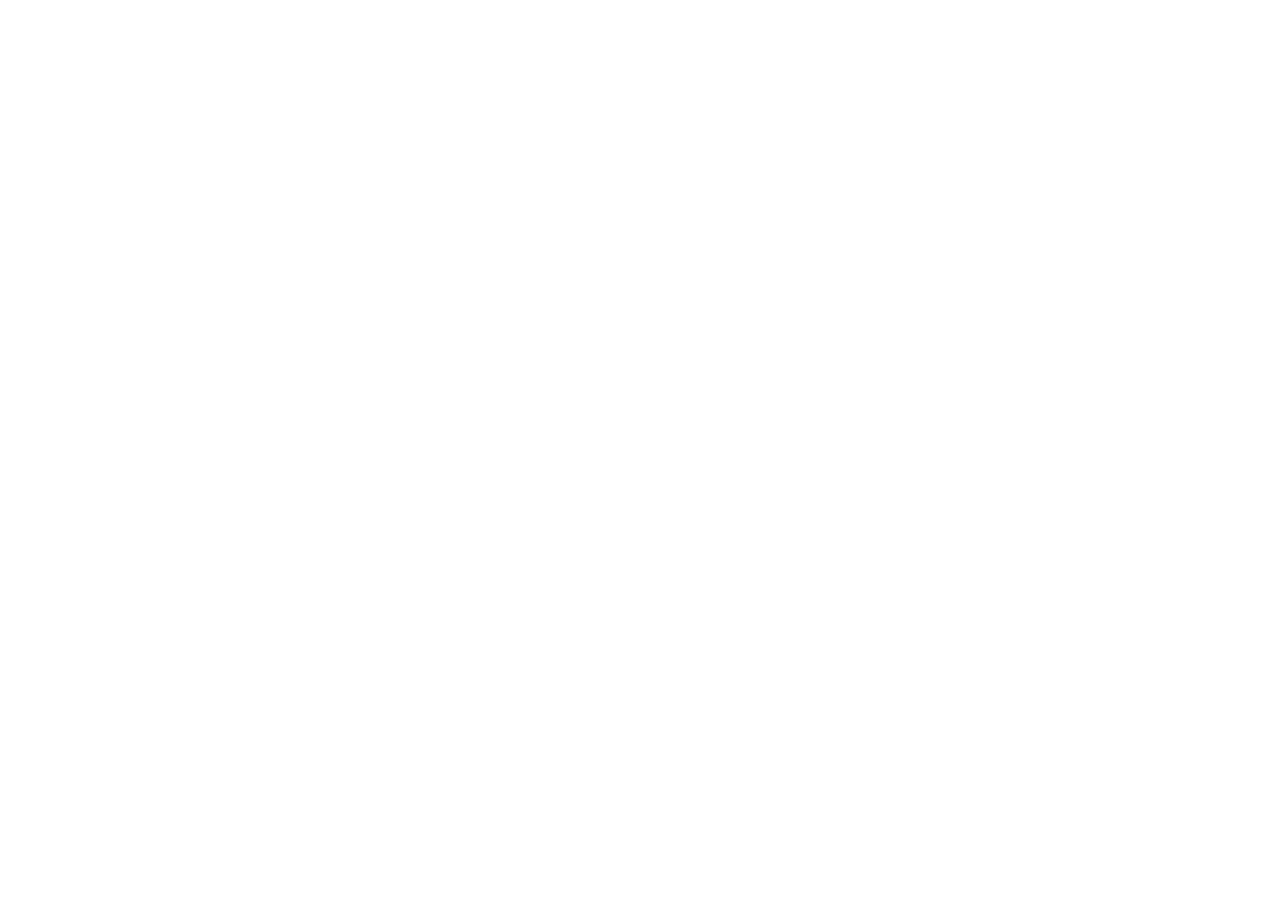
==== index.html @ ba5dfa0c "Create main project's template" ====
<!DOCTYPE html>
<html lang="en">
<head>
    <meta charset="UTF-8">
    <meta name="viewport" content="width=device-width, initial-scale=1.0">
    <link rel="stylesheet" href="main.css">
    <link rel="shortcut icon" href="./images/favicon-32x32.png" type="image/x-icon">
    <title>Interactive rating</title>
</head>
<body>
    
</body>
</html>
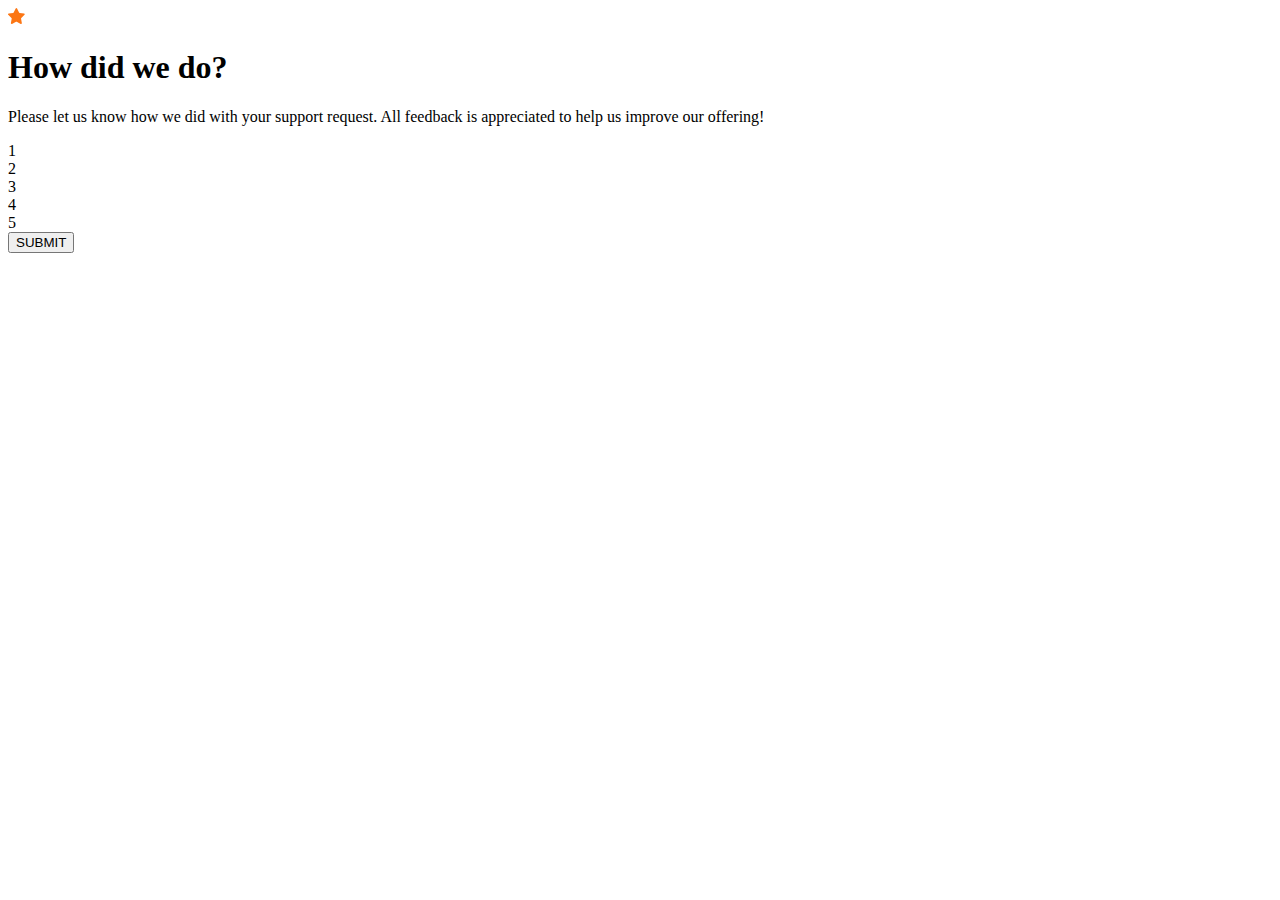
==== commit b78c11e0: "Add HTML template" ====
--- a/index.html
+++ b/index.html
@@ -8,6 +8,20 @@
     <title>Interactive rating</title>
 </head>
 <body>
-    
+    <main>
+        <div class="icon">
+            <img src="./svgs/icon-star.svg" alt="icon stra">
+        </div>
+        <h1>How did we do?</h1>
+        <p>Please let us know how we did with your support request. All feedback is appreciated to help us improve our offering!</p>
+        <div class="rating">
+            <div class="one">1</div>
+            <div class="one">2</div>
+            <div class="one">3</div>
+            <div class="one">4</div>
+            <div class="one">5</div>
+        </div>
+        <button>SUBMIT</button>
+    </main>
 </body>
 </html>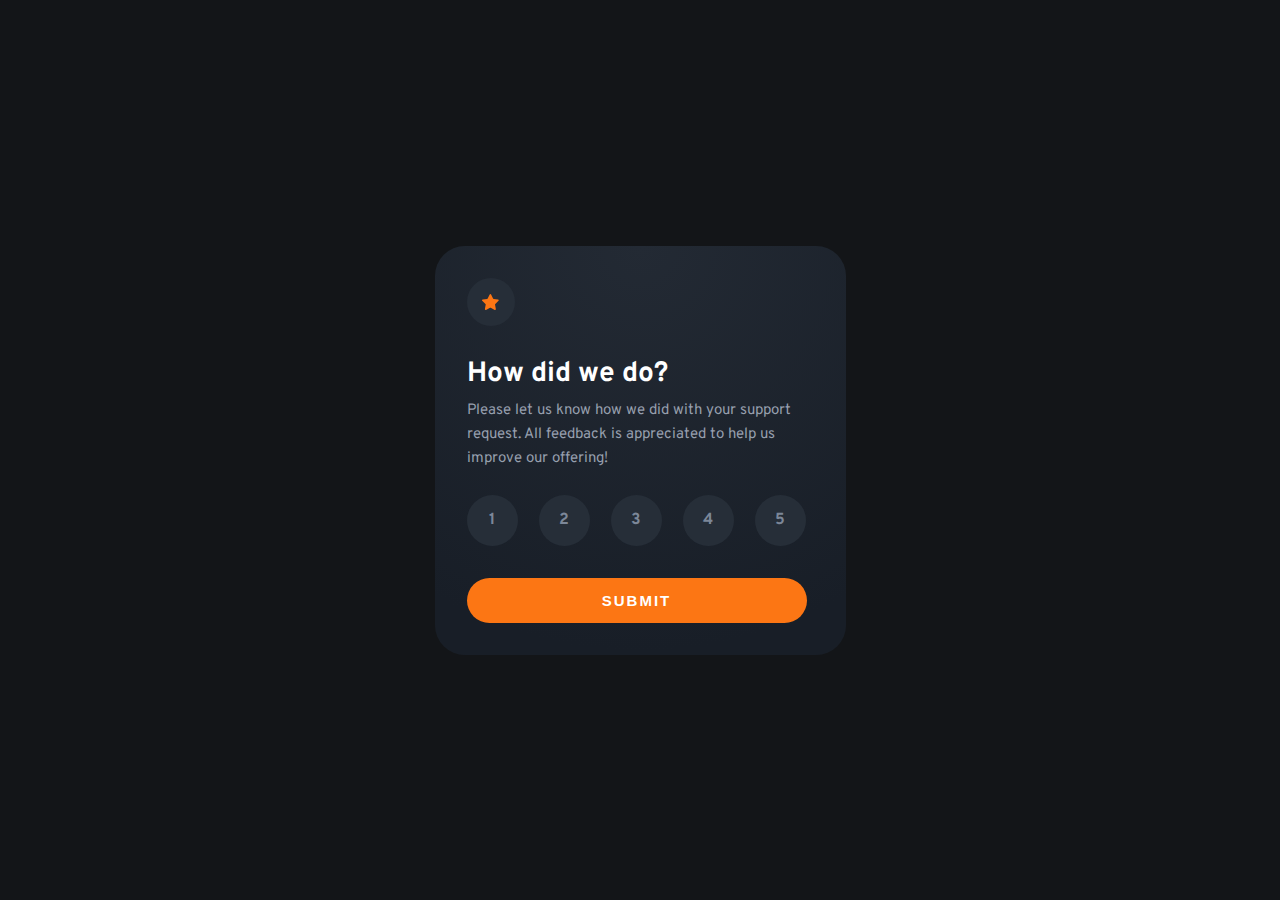
==== commit f47c9363: "Complete desktop design" ====
--- a/index.html
+++ b/index.html
@@ -15,13 +15,14 @@
         <h1>How did we do?</h1>
         <p>Please let us know how we did with your support request. All feedback is appreciated to help us improve our offering!</p>
         <div class="rating">
-            <div class="one">1</div>
-            <div class="one">2</div>
-            <div class="one">3</div>
-            <div class="one">4</div>
-            <div class="one">5</div>
+            <div>1</div>
+            <div>2</div>
+            <div>3</div>
+            <div>4</div>
+            <div>5</div>
         </div>
         <button>SUBMIT</button>
     </main>
+    <script src="main.js"></script>
 </body>
 </html>--- a/main.css
+++ b/main.css
@@ -0,0 +1,93 @@
+/* [ START ] Main Rules */
+@import url('https://fonts.googleapis.com/css2?family=Overpass:wght@400;700&display=swap');
+* {
+    margin: 0;
+    padding: 0;
+    box-sizing: border-box;
+}
+body {
+    background-color: #131518;
+    font-family: 'Overpass', sans-serif;
+    min-height: 100dvh;
+    display: flex;
+    justify-content: center;
+    align-items: center;
+}
+/* [ END ] Main Rules */
+
+/* [ START ] Main Section */
+main {
+    padding: 32px;
+    padding-right: 39px;
+    border-radius: 30px;
+    background: radial-gradient(98.96% 98.96% at 50% 0%, #232A34 0%, #181E27 100%);
+}
+main .icon {
+    width: 48px;
+    height: 48px;
+    border-radius: 50%;
+    background-color: #262E38;
+    display: flex;
+    justify-content: center;
+    align-items: center;
+    margin-bottom: 30px;
+}
+main .icon img {}
+main h1 {
+    color: #FFF;
+    font-size: 28px;
+    font-weight: 700;
+    margin-bottom: 7px;
+}
+main p {
+    color: var(--Light-Grey, #969FAD);
+    font-size: 15px;
+    font-weight: 400;
+    margin-bottom: 24px;
+    max-width: 340px;
+    line-height: 24px;
+}
+main .rating {
+    display: flex;
+    column-gap: 21px;
+    margin-bottom: 32px;
+}
+main .rating > div {
+    width: 51px;
+    height: 51px;
+    border-radius: 50%;
+    background-color: #262E38;
+    display: flex;
+    justify-content: center;
+    align-items: center;
+    color: var(--Medium-Gray, #7C8798);
+    font-size: 16px;
+    font-weight: 700
+}
+main .rating > div:hover {
+    cursor: pointer;
+    background-color: #FC7614;
+    color: #FFF;
+}
+.active {
+    background-color: #FC7614;
+    color: #FFF;
+}
+main button {
+    border: none;
+    border-radius: 22.5px;
+    background-color: #FC7614;
+    color: #FFF;
+    font-size: 15px;
+    font-weight: 700;
+    letter-spacing: 2px;
+    padding: 11px 0;
+    width: 100%;
+    height: 45px;
+}
+main button:hover {
+    background-color: #FFF;
+    color: #FC7614;
+    cursor: pointer;
+}
+/* [ END ] Main Section */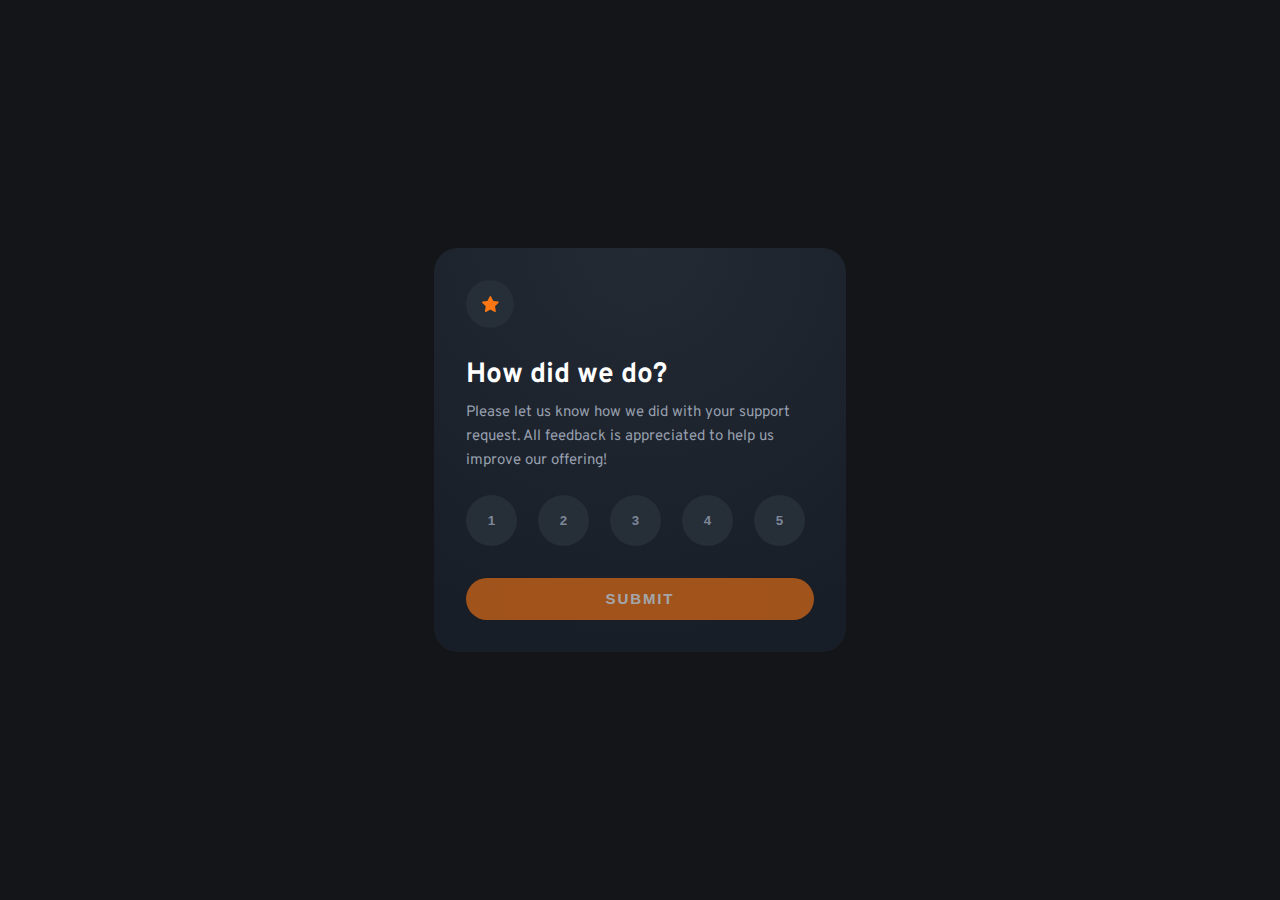
==== commit 305c458a: "refactor codebase" ====
--- a/index.html
+++ b/index.html
@@ -1,28 +1,62 @@
 <!DOCTYPE html>
 <html lang="en">
-<head>
-    <meta charset="UTF-8">
-    <meta name="viewport" content="width=device-width, initial-scale=1.0">
-    <link rel="stylesheet" href="main.css">
-    <link rel="shortcut icon" href="./images/favicon-32x32.png" type="image/x-icon">
-    <title>Interactive rating</title>
-</head>
-<body>
-    <main>
-        <div class="icon">
-            <img src="./svgs/icon-star.svg" alt="icon stra">
-        </div>
-        <h1>How did we do?</h1>
-        <p>Please let us know how we did with your support request. All feedback is appreciated to help us improve our offering!</p>
-        <div class="rating">
-            <div>1</div>
-            <div>2</div>
-            <div>3</div>
-            <div>4</div>
-            <div>5</div>
-        </div>
-        <button>SUBMIT</button>
-    </main>
-    <script src="main.js"></script>
-</body>
-</html>+	<head>
+		<meta charset="UTF-8" />
+		<meta name="viewport" content="width=device-width, initial-scale=1.0" />
+		<meta name="description" content="Nice and small project to practice handling user interactions and updating the DOM. Perfect for anyone who has learned the basics of JavaScript!">
+		<title>Interactive Rating Component</title>
+		<link rel="shortcut icon" href="favicon.png" type="image/x-icon" />
+		<link rel="stylesheet" href="main.css" />
+	</head>
+	<body class="center">
+		<main>
+			<!-- [START] Rating Slide -->
+			<article>
+				<header>
+					<span class="center">
+						<img src="./svgs/icon-star.svg" />
+					</span>
+					<h2>How did we do?</h2>
+				</header>
+				<section>
+					<p>
+						Please let us know how we did with your support request.
+						All feedback is appreciated to help us improve our
+						offering!
+					</p>
+					<ul id="rating">
+						<li><button value="1">1</button></li>
+						<li><button value="2">2</button></li>
+						<li><button value="3">3</button></li>
+						<li><button value="4">4</button></li>
+						<li><button value="5">5</button></li>
+					</ul>
+				</section>
+				<footer>
+					<button id="submitButton" disabled>submit</button>
+				</footer>
+			</article>
+			<!-- [END] Rating Slide -->
+			<!-- [START] Score Slide -->
+			<article>
+				<header>
+					<img
+						src="./svgs/illustration-thank-you.svg"
+						alt="Thank you"
+					/>
+				</header>
+				<span id="score">You selected <span></span> out of 5</span>
+				<footer>
+					<h2>Thank you!</h2>
+					<p>
+						We appreciate you taking the time to give a rating. If
+						you ever need more support, don’t hesitate to get in
+						touch!
+					</p>
+				</footer>
+			</article>
+			<!-- [END] Score Slide -->
+		</main>
+		<script src="main.js"></script>
+	</body>
+</html>
--- a/main.css
+++ b/main.css
@@ -1,93 +1,237 @@
-/* [ START ] Main Rules */
+/* [START] Main Rules */
 @import url('https://fonts.googleapis.com/css2?family=Overpass:wght@400;700&display=swap');
 * {
-    margin: 0;
-    padding: 0;
-    box-sizing: border-box;
+	margin: 0;
+	padding: 0;
+	box-sizing: border-box;
 }
 body {
-    background-color: #131518;
-    font-family: 'Overpass', sans-serif;
-    min-height: 100dvh;
-    display: flex;
-    justify-content: center;
-    align-items: center;
-}
-/* [ END ] Main Rules */
+	font-family: 'Overpass', sans-serif;
+	background-color: #131518;
+	min-height: 100dvh;
+}
+.center {
+	display: flex;
+	justify-content: center;
+	align-items: center;
+}
+button {
+	border: none;
+	cursor: pointer;
+	user-select: none;
+}
+/* [END] Main Rules */
 
-/* [ START ] Main Section */
+/* [START] Animations */
+@keyframes slide {
+	0% {
+		transform: translateX(var(--translateX));
+		display: none;
+	}
+	100% {
+		transform: translateX(0);
+	}
+}
+/* [END] Animations */
+
 main {
-    padding: 32px;
-    padding-right: 39px;
-    border-radius: 30px;
-    background: radial-gradient(98.96% 98.96% at 50% 0%, #232A34 0%, #181E27 100%);
-}
-main .icon {
-    width: 48px;
-    height: 48px;
-    border-radius: 50%;
-    background-color: #262E38;
-    display: flex;
-    justify-content: center;
-    align-items: center;
-    margin-bottom: 30px;
-}
-main .icon img {}
-main h1 {
-    color: #FFF;
-    font-size: 28px;
-    font-weight: 700;
-    margin-bottom: 7px;
-}
-main p {
-    color: var(--Light-Grey, #969FAD);
-    font-size: 15px;
-    font-weight: 400;
-    margin-bottom: 24px;
-    max-width: 340px;
-    line-height: 24px;
-}
-main .rating {
-    display: flex;
-    column-gap: 21px;
-    margin-bottom: 32px;
-}
-main .rating > div {
-    width: 51px;
-    height: 51px;
-    border-radius: 50%;
-    background-color: #262E38;
-    display: flex;
-    justify-content: center;
-    align-items: center;
-    color: var(--Medium-Gray, #7C8798);
-    font-size: 16px;
-    font-weight: 700
-}
-main .rating > div:hover {
-    cursor: pointer;
-    background-color: #FC7614;
-    color: #FFF;
-}
-.active {
-    background-color: #FC7614;
-    color: #FFF;
-}
-main button {
-    border: none;
-    border-radius: 22.5px;
-    background-color: #FC7614;
-    color: #FFF;
-    font-size: 15px;
-    font-weight: 700;
-    letter-spacing: 2px;
-    padding: 11px 0;
-    width: 100%;
-    height: 45px;
-}
-main button:hover {
-    background-color: #FFF;
-    color: #FC7614;
-    cursor: pointer;
-}
-/* [ END ] Main Section */+	width: 25.75rem;
+	border-radius: 1.5rem;
+	background: radial-gradient(
+		98.96% 98.96% at 50% 0%,
+		#232a34 0%,
+		#181e27 100%
+	);
+	overflow: hidden;
+}
+@media screen and (max-width: 768px) {
+	main {
+		width: 20.438rem;
+		border-radius: 0.938rem;
+	}
+}
+main article {
+	animation-duration: 1s;
+	animation-timing-function: cubic-bezier(1, -0.7, 0.18, 1.01);
+	animation-fill-mode: both;
+}
+main article:first-of-type {
+	padding: 2rem;
+	animation-direction: reverse;
+	--translateX: -105%;
+}
+@media screen and (max-width: 768px) {
+	main article:first-of-type {
+		padding: 1.5rem 1.5rem 2rem;
+	}
+}
+main article:last-of-type {
+	text-align: center;
+	padding: 2.813rem 2rem;
+	display: none;
+	--translateX: 105%;
+	animation-name: slide;
+}
+@media screen and (max-width: 768px) {
+	main article:last-of-type {
+		padding: 2.125rem 1.5rem;
+	}
+}
+main article:first-of-type header {
+	margin-bottom: 0.438rem;
+}
+@media screen and (max-width: 768px) {
+	main article:first-of-type header {
+		margin-bottom: 0.625rem;
+	}
+}
+main article:first-of-type header span {
+	width: 3rem;
+	height: 3rem;
+	border-radius: 50%;
+	background-color: #262e38;
+	margin-bottom: 1.875em;
+}
+@media screen and (max-width: 768px) {
+	main article:first-of-type header span {
+		width: 2.5rem;
+		height: 2.5rem;
+		margin-bottom: 1em;
+	}
+}
+main article h2 {
+	font-weight: 700;
+	font-size: 1.75rem;
+	color: #fff;
+	line-height: 1.266;
+}
+@media screen and (max-width: 768px) {
+	main article h2 {
+		font-size: 1.5rem;
+	}
+}
+@media screen and (max-width: 768px) {
+	main article:last-of-type header img {
+		width: 9rem;
+		height: 6rem;
+	}
+}
+main article:last-of-type header img {
+	width: 9rem;
+	height: 6rem;
+}
+main article:last-of-type h2 {
+	margin-bottom: 0.438rem;
+}
+@media screen and (max-width: 768px) {
+	main article:last-of-type h2 {
+		margin-bottom: 0.625rem;
+	}
+}
+main article:first-of-type section {
+	margin-bottom: 2rem;
+}
+@media screen and (max-width: 768px) {
+	main article:first-of-type section {
+		margin-bottom: 1.5rem;
+	}
+}
+main article p {
+	font-size: 0.938rem;
+	line-height: 1.6;
+	color: #969fad;
+	margin-bottom: 1.5em;
+}
+@media screen and (max-width: 768px) {
+	main article p {
+		font-size: 0.875rem;
+		line-height: 1.57;
+	}
+}
+main article:first-of-type p {
+	margin-bottom: 1.5em; /* ??? */
+}
+main article:last-of-type p {
+	margin-bottom: 0;
+}
+main article section ul {
+	list-style: none;
+	display: flex;
+	column-gap: 1.313rem;
+}
+@media screen and (max-width: 768px) {
+	main article section ul {
+		column-gap: 1.063rem;
+	}
+}
+main article section ul button {
+	border-radius: 50%;
+	width: 3.188rem;
+	height: 3.188rem;
+	background-color: #262e38;
+	color: #7c8798;
+	font-weight: 700;
+	line-height: 1.5;
+}
+@media screen and (max-width: 768px) {
+	main article section ul button {
+		width: 2.625rem;
+		height: 2.625rem;
+		line-height: 1.71;
+	}
+}
+main article section ul button:hover {
+	transition: all 0.3s ease-in-out;
+	background-color: #fc7614;
+}
+main article section ul button:is(:hover, .active) {
+	color: #fff;
+}
+main article section ul button.active {
+	background-color: #7c8798;
+}
+main article #score {
+	margin: 2.1em auto;
+	display: block;
+	width: fit-content;
+	font-size: 0.938rem;
+	color: #fc7614;
+	background-color: #262e38;
+	border-radius: 999px;
+	line-height: 1.6;
+	padding: 0.25rem 1.25rem;
+}
+@media screen and (max-width: 768px){
+	main article #score {
+		margin: 1.8em auto;
+		font-size: 0.825rem;
+		line-height: 1.571;
+	}
+}
+main article footer button {
+	width: 100%;
+	text-transform: uppercase;
+	letter-spacing: 0.125em;
+	border-radius: 999px;
+	font-weight: 700;
+	padding: 0.75em;
+	font-size: 0.938rem;
+	line-height: 1.266;
+	background-color: #fc7614;
+	color: #fff;
+}
+@media screen and (max-width: 768px) {
+	main article footer button {
+		font-size: 0.875rem;
+	}
+}
+main article footer button:hover {
+	transition: all 0.3s ease-in-out;
+	color: #fc7614;
+	background-color: #fff;
+}
+main article footer button:disabled {
+	opacity: 0.6;
+	cursor: not-allowed;
+	pointer-events: none;
+}
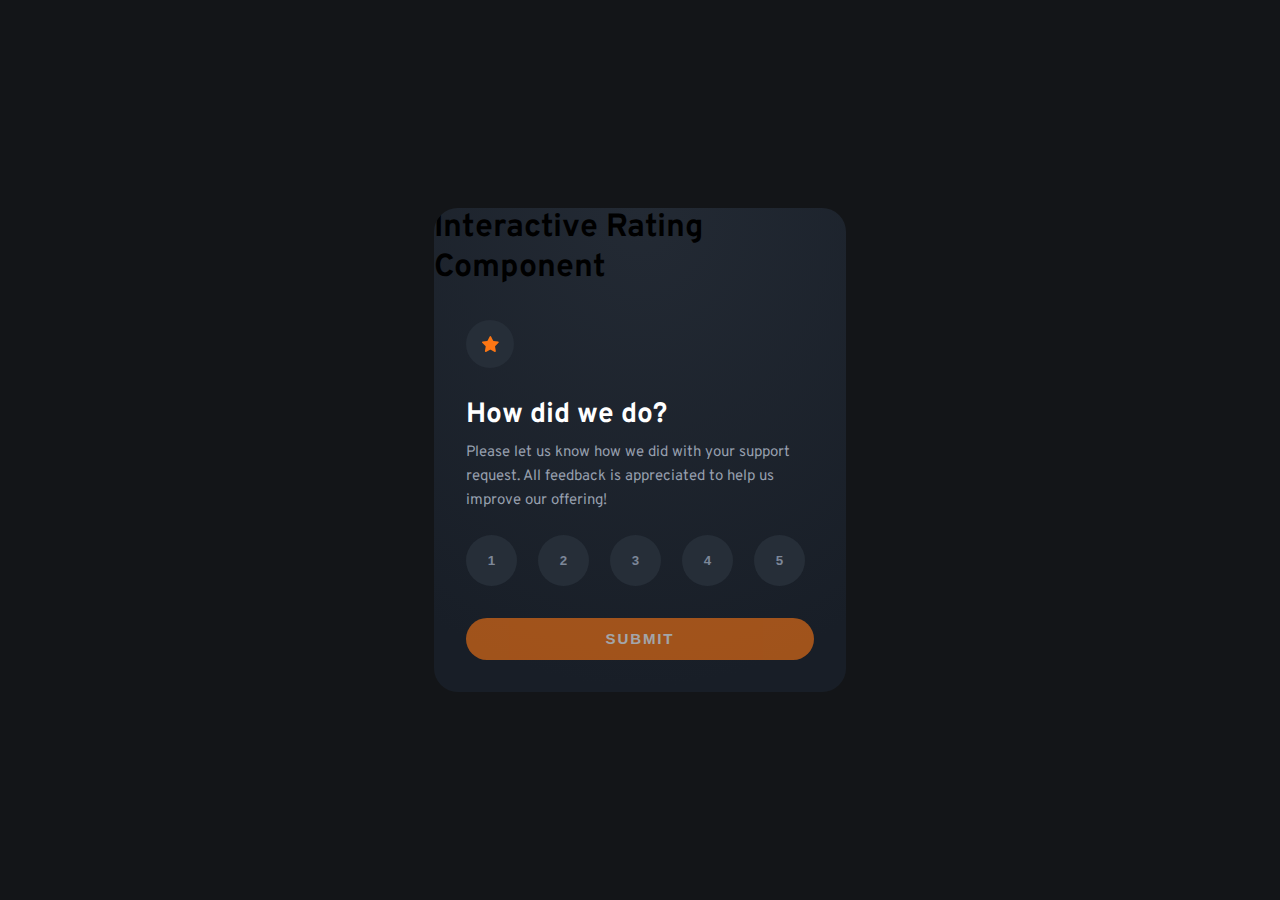
==== commit 4e0e8121: "Enhance performance, a11y and seo" ====
--- a/index.html
+++ b/index.html
@@ -3,18 +3,32 @@
 	<head>
 		<meta charset="UTF-8" />
 		<meta name="viewport" content="width=device-width, initial-scale=1.0" />
-		<meta name="description" content="Nice and small project to practice handling user interactions and updating the DOM. Perfect for anyone who has learned the basics of JavaScript!">
+		<meta
+			name="description"
+			content="Nice and small project to practice handling user interactions and updating the DOM. Perfect for anyone who has learned the basics of JavaScript!"
+		/>
 		<title>Interactive Rating Component</title>
+		<link rel="preconnect" href="https://fonts.googleapis.com" />
+		<link rel="preconnect" href="https://fonts.gstatic.com" crossorigin />
+		<link
+			href="https://fonts.googleapis.com/css2?family=Overpass:wght@400;700&display=swap"
+			rel="stylesheet"
+		/>
 		<link rel="shortcut icon" href="favicon.png" type="image/x-icon" />
 		<link rel="stylesheet" href="main.css" />
 	</head>
 	<body class="center">
 		<main>
+			<h1 class="sr__seo">Interactive Rating Component</h1>
 			<!-- [START] Rating Slide -->
-			<article>
+			<article class="rating-slide">
 				<header>
-					<span class="center">
-						<img src="./svgs/icon-star.svg" />
+					<span class="center" aria-hidden="true">
+						<img
+							src="./svgs/icon-star.svg"
+							alt="star"
+							title="star"
+						/>
 					</span>
 					<h2>How did we do?</h2>
 				</header>
@@ -38,11 +52,12 @@
 			</article>
 			<!-- [END] Rating Slide -->
 			<!-- [START] Score Slide -->
-			<article>
-				<header>
+			<article class="score-slide">
+				<header aria-hidden="true">
 					<img
 						src="./svgs/illustration-thank-you.svg"
 						alt="Thank you"
+						title="Thank you"
 					/>
 				</header>
 				<span id="score">You selected <span></span> out of 5</span>
